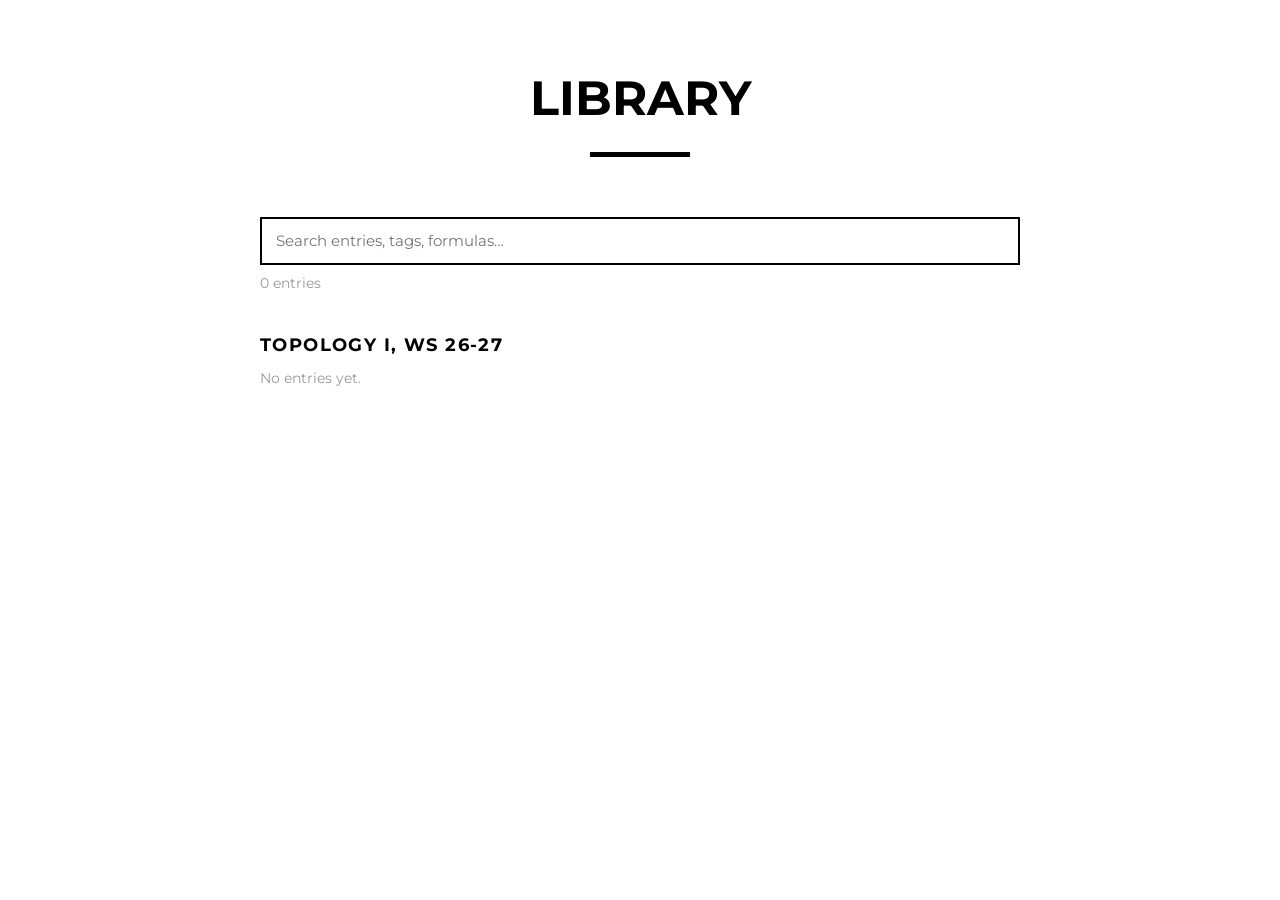
==== library/index.html @ 378ce46d "Add unlisted library page with Markdown + TeX entries Co-Authored-By: Claude Opus 5.5 <noreply@anthr" ====
<!DOCTYPE html>
<html lang="en">
<head>
    <meta charset="UTF-8">
    <meta name="viewport" content="width=device-width, initial-scale=1.0">
    <title>Library | Ivan Vasilev</title>
    <!-- Unlisted page: not linked from the site, kept out of search engines -->
    <meta name="robots" content="noindex, nofollow">
    <link rel="icon" type="image/jpeg" href="../images/profile.jpg">
    <link rel="stylesheet" href="../css/style.css?v=20261116-1">
    <link href="https://fonts.googleapis.com/css2?family=Montserrat:wght@400;700&amp;display=swap" rel="stylesheet">
    <link rel="stylesheet" href="vendor/katex/katex.min.css">
    <style>
        .library-page {
            max-width: 800px;
            margin: 0 auto;
            padding: 60px 20px;
        }
        .library-search {
            width: 100%;
            font: inherit;
            font-size: 0.95rem;
            padding: 10px 14px;
            border: 2px solid var(--primary-color);
            margin-bottom: 8px;
        }
        .library-status {
            color: var(--gray);
            font-size: 0.85rem;
            margin-bottom: 24px;
        }
        .library-section {
            padding: 0;
            min-height: 0;
        }
        .library-section > h1 {
            font-size: 1.1rem;
            font-weight: 700;
            text-transform: uppercase;
            letter-spacing: 0.08em;
            margin: 36px 0 4px;
        }
        .library-section h2 {
            font-size: 1rem;
            font-weight: 700;
            margin: 28px 0 10px;
            padding-bottom: 4px;
            border-bottom: 2px solid var(--primary-color);
        }
        .library-entry {
            padding: 14px 0;
            border-bottom: 1px solid var(--light-gray);
        }
        .library-entry h3 {
            font-size: 1rem;
            font-weight: 700;
            margin-bottom: 4px;
        }
        .library-entry h3 a.entry-anchor {
            color: var(--light-gray);
            text-decoration: none;
            margin-left: 6px;
            font-weight: 400;
        }
        .library-entry h3 a.entry-anchor:hover {
            color: var(--gray);
        }
        .library-entry p,
        .library-entry ul,
        .library-entry ol,
        .library-entry blockquote {
            margin: 6px 0;
        }
        .library-entry ul,
        .library-entry ol {
            padding-left: 22px;
        }
        .library-entry a {
            color: var(--primary-color);
        }
        .library-entry a:hover {
            color: var(--gray);
        }
        .library-entry blockquote {
            border-left: 3px solid var(--light-gray);
            padding-left: 12px;
            color: #555;
        }
        .library-entry code {
            font-size: 0.9em;
            background: #f4f4f4;
            padding: 1px 4px;
        }
        .library-entry .katex-display {
            overflow-x: auto;
            overflow-y: hidden;
            padding: 4px 0;
        }
        .library-empty {
            color: var(--gray);
            font-size: 0.9rem;
            margin-top: 8px;
        }
        [hidden] {
            display: none !important;
        }
    </style>
</head>
<body>
<main class="library-page">
    <h1 class="section-title">Library</h1>

    <input class="library-search" type="search" placeholder="Search entries, tags, formulas…" aria-label="Search the library">
    <p class="library-status" aria-live="polite"></p>

    <div id="library-content"></div>
</main>

<script src="vendor/katex/katex.min.js"></script>
<script src="vendor/marked/marked.umd.js"></script>
<script src="vendor/marked/marked-katex-extension.umd.js"></script>
<script src="library.js?v=20261116-1"></script>
</body>
</html>
---- css/style.css ----
/* Reset and base styles */
* {
margin: 0;
padding: 0;
box-sizing: border-box;
}
:root {
--primary-color: #000000;
--secondary-color: #ffffff;
--accent-color: #333333; /* Dark grey for hover/accents */
--text-color: #000000;
--light-bg: #f5f5f5; /* Lighter grey */
--dark-bg: #000000;
--white: #fff;
--gray: #999999;
--light-gray: #e0e0e0;
--navbar-height: 80px; /* Define navbar height as a variable */
--border-radius: 0;
}
body {
font-family: 'Montserrat', sans-serif;
line-height: 1.6;
color: var(--text-color);
background-color: var(--secondary-color);
overflow-x: hidden;
}
.container {
max-width: 1200px;
margin: 0 auto;
padding: 0 20px;
}
/* Navigation */
#navbar {
position: fixed;
top: 0;
width: 100%;
height: var(--navbar-height);
background-color: var(--secondary-color);
z-index: 1000;
transition: all 0.3s ease;
border-bottom: 2px solid var(--primary-color);
display: flex;
align-items: center;
}
.nav-content {
width: 100%;
max-width: 1200px;
margin: 0 auto;
padding: 0 20px;
display: flex;
justify-content: flex-end;
align-items: center;
}
.nav-links {
display: flex;
list-style: none;
}
.nav-links li {
margin-left: 30px;
}
.nav-links a {
text-decoration: none;
color: var(--primary-color);
font-weight: 700;
font-size: 1rem;
transition: color 0.3s ease, border-color 0.3s ease;
text-transform: uppercase;
border-bottom: 2px solid transparent;
padding-bottom: 4px;
}
.nav-links a:hover,
.nav-links a.active {
color: var(--gray);
border-bottom-color: var(--primary-color);
}
.hamburger {
display: none;
flex-direction: column;
cursor: pointer;
}
.hamburger span {
width: 30px;
height: 4px;
background-color: var(--primary-color);
margin: 4px 0;
transition: all 0.3s ease;
}
/* Hero section */
#hero {
min-height: 100vh;
display: flex;
align-items: center;
background-color: var(--secondary-color);
position: relative;
padding-top: var(--navbar-height); /* Push content down to account for fixed navbar */
}
.hero-content {
display: flex;
align-items: center;
justify-content: flex-end;
width: 100%;
max-width: 1200px;
margin: 0 auto;
padding: 0 40px;
}
.hero-image-cluster {
position: absolute;
top: var(--navbar-height); /* Position flush under the navbar */
left: 0; /* Position flush to the left edge */
width: min(540px, 46vw);
height: min(470px, calc(100vh - var(--navbar-height) - 40px));
z-index: 10;
pointer-events: none;
}
.card-photo {
--card-x: 0px;
--card-y: 0px;
--card-angle: 0deg;
--card-start-x: 0px;
--card-start-rotate: 0deg;
--card-delay: 0ms;
position: absolute;
top: 0;
left: 0;
width: 120px;
height: 120px;
object-fit: cover;
filter: grayscale(100%);
background-color: var(--light-gray); /* Placeholder color */
box-shadow: 0 12px 24px rgba(0, 0, 0, 0.16);
transform-origin: center center;
animation: throw-card 900ms cubic-bezier(0.16, 0.92, 0.24, 1) both;
animation-delay: var(--card-delay);
will-change: transform, opacity;
}
@keyframes throw-card {
0% {
opacity: 0;
transform: translate(var(--card-start-x), -180px) rotate(var(--card-start-rotate)) scale(0.92);
}
58% {
opacity: 1;
transform: translate(calc(var(--card-x) * 1.03), calc(var(--card-y) + 18px)) rotate(calc(var(--card-angle) + 5deg)) scale(1);
}
100% {
opacity: 1;
transform: translate(var(--card-x), var(--card-y)) rotate(var(--card-angle)) scale(1);
}
}
.hero-text {
text-align: center;
max-width: 55%;
z-index: 20;
position: relative;
margin-left: auto;
}
.hero-text h1 {
font-size: 5rem;
margin: 0;
color: var(--primary-color);
line-height: 1;
text-transform: uppercase;
font-weight: 700;
}
.hero-text h2 {
font-size: 1rem;
font-weight: 700;
color: var(--text-color);
margin-top: 5px;
letter-spacing: 1px;
text-transform: uppercase;
}
/* Sections common styles */
main {
background-color: var(--white);
}
section {
padding: calc(var(--navbar-height) + 80px) 0 90px;
min-height: 100vh;
}
.page-section {
display: none;
}
#hero.page-section {
display: none;
}
.page-section.is-active {
display: block;
animation: page-fade-in 260ms ease both;
}
#hero.page-section.is-active {
display: flex;
}
@keyframes page-fade-in {
from {
opacity: 0;
transform: translateY(8px);
}
to {
opacity: 1;
transform: translateY(0);
}
}
.section-title {
text-align: center;
font-size: 3rem;
margin-bottom: 80px;
color: var(--primary-color);
text-transform: uppercase;
position: relative;
font-weight: 700;
}
.section-title::after {
content: '';
position: absolute;
bottom: -20px;
left: 50%;
transform: translateX(-50%);
width: 100px;
height: 5px;
background-color: var(--primary-color);
}
/* About section */
.about-text p {
margin-bottom: 20px;
font-size: 1.1rem;
line-height: 1.8;
text-align: center;
max-width: 800px;
margin-left: auto;
margin-right: auto;
}
/* Research section */
#research {
background-color: var(--light-bg);
}
.research-list {
list-style-type: none;
max-width: 800px;
margin: 0 auto;
}
.research-group-title {
max-width: 800px;
margin: 0 auto 16px;
font-size: 1.1rem;
font-weight: 700;
letter-spacing: 0.08em;
text-transform: uppercase;
color: var(--primary-color);
}
.research-group-link {
float: right;
font-size: 0.8rem;
color: var(--primary-color);
}
.research-group-link:hover {
color: var(--gray);
}
.research-list + .research-group-title {
margin-top: 40px;
}
#research .other-projects,
.past-talks {
max-width: 800px;
margin: 0 auto;
}
.past-talks .compact-group-title {
margin: 22px 0 8px;
color: var(--gray);
}
.past-talks .compact-group-title:first-child {
margin-top: 0;
}
#research .other-projects li,
#talks .past-talks li {
padding: 12px 0;
grid-template-columns: minmax(0, 1fr) 340px;
}
#research .other-projects h3,
#talks .past-talks li h3 {
font-size: 0.9rem;
}
#research .other-projects .fine-print,
#talks .past-talks .fine-print {
font-size: 0.85rem;
}
.project-note {
margin-top: 4px;
font-size: 0.85rem;
}
.research-list li {
background-color: var(--white);
padding: 25px;
margin-bottom: 20px;
border: 2px solid var(--primary-color);
}
.more-list {
max-width: 800px;
margin: 12px auto 0;
text-align: center;
}
.more-toggle {
appearance: none;
background-color: var(--primary-color);
border: 2px solid var(--primary-color);
color: var(--secondary-color);
cursor: pointer;
font: inherit;
font-size: 0.85rem;
font-weight: 700;
letter-spacing: 0.08em;
padding: 10px 22px;
text-transform: uppercase;
transition: background-color 0.3s ease, color 0.3s ease;
}
.more-toggle:hover {
background-color: var(--secondary-color);
color: var(--primary-color);
}
.compact-list,
.other-projects {
list-style: none;
margin-top: 28px;
text-align: left;
border-top: 2px solid var(--primary-color);
}
.grouped-list {
border-top: 0;
}
.grouped-list ul {
list-style: none;
border-top: 2px solid var(--primary-color);
}
.compact-group-title {
font-size: 0.82rem;
font-weight: 700;
letter-spacing: 0.08em;
margin: 30px 0 10px;
text-transform: uppercase;
}
.compact-list li,
.other-projects li {
display: grid;
grid-template-columns: minmax(0, 1fr) 260px;
gap: 24px;
padding: 18px 0;
border-bottom: 2px solid var(--primary-color);
}
.compact-list h3,
.other-projects h3 {
font-size: 1rem;
line-height: 1.35;
text-transform: uppercase;
}
.compact-list h3 a {
color: var(--primary-color);
text-decoration: none;
transition: color 0.3s ease, text-decoration 0.3s ease;
}
.compact-list h3 a:hover {
color: var(--gray);
text-decoration: underline;
}
.compact-list .fine-print,
.other-projects .fine-print {
margin-bottom: 0;
text-align: right;
}
/* Styling for links within research-list h3 elements */
.research-list h3 a,
.fine-print a {
text-decoration: none; /* No underline by default */
color: var(--primary-color); /* Links are black */
transition: color 0.3s ease, text-decoration 0.3s ease;
}
.research-list h3 a:hover,
.fine-print a:hover {
color: var(--gray); /* Change color to gray on hover */
text-decoration: underline; /* Add underline on hover */
}
.research-list .date {
color: var(--primary-color);
font-style: italic;
margin-bottom: 10px;
display: block;
}
.fine-print {
font-size: 0.9em; /* Smaller font size */
color: var(--gray); /* Subdued color */
margin-bottom: 10px;
display: block;
}
/* Talks section */
#talks {
background-color: var(--white);
}
.talks-content {
display: block;
}
.talk-item {
background-color: var(--light-bg);
padding: 25px;
border: 2px solid var(--primary-color);
}
.talk-item h3 {
font-size: 1.2rem;
margin-bottom: 10px;
color: var(--primary-color);
text-transform: uppercase;
font-weight: 700;
}
.talk-item .event {
font-weight: 700;
margin-bottom: 5px;
}
.talk-item .date {
color: var(--primary-color);
font-style: italic;
}
/* Teaching section */
#teaching {
background-color: var(--light-bg);
}
.teaching-timeline {
position: relative;
display: grid;
gap: 34px;
max-width: 980px;
margin: 80px auto 0;
}
.teaching-timeline::before {
content: '';
position: absolute;
top: 0;
bottom: 0;
left: 50%;
width: 2px;
background-color: var(--primary-color);
transform: translateX(-50%);
}
.timeline-item {
position: relative;
width: calc(50% - 48px);
}
.timeline-item:nth-child(odd) {
justify-self: start;
text-align: right;
}
.timeline-item:nth-child(even) {
justify-self: end;
text-align: left;
}
.timeline-marker {
position: absolute;
top: 26px;
width: 14px;
height: 14px;
background-color: var(--primary-color);
border: 3px solid var(--light-bg);
z-index: 2;
}
.timeline-item:nth-child(odd) .timeline-marker {
right: -55px;
}
.timeline-item:nth-child(even) .timeline-marker {
left: -55px;
}
.timeline-card {
background-color: var(--white);
border: 2px solid var(--primary-color);
padding: 24px;
}
.timeline-type {
display: inline-block;
margin-bottom: 12px;
font-size: 0.72rem;
font-weight: 700;
letter-spacing: 0.08em;
text-transform: uppercase;
color: var(--white);
background-color: var(--primary-color);
padding: 4px 8px;
}
.timeline-card h3 {
font-size: 1.15rem;
line-height: 1.35;
margin-bottom: 10px;
color: var(--primary-color);
text-transform: uppercase;
font-weight: 700;
}
.timeline-card h3 a {
text-decoration: none;
color: var(--primary-color);
transition: color 0.3s ease, text-decoration 0.3s ease;
}
.timeline-card h3 a:hover {
color: var(--gray);
text-decoration: underline;
}
.timeline-card p:last-child {
margin-top: 8px;
}
/* Seminar section */
#seminar {
background-color: var(--light-bg);
}
.seminar-content {
max-width: 880px;
margin: 0 auto;
}
.seminar-current {
background-color: var(--white);
border: 3px solid var(--primary-color);
padding: 48px 40px;
text-align: center;
}
.seminar-label {
font-size: 0.85rem;
font-weight: 700;
letter-spacing: 0.08em;
text-transform: uppercase;
color: var(--gray);
margin-bottom: 10px;
}
.seminar-current h3 {
font-size: 1.6rem;
margin-bottom: 18px;
color: var(--primary-color);
text-transform: uppercase;
font-weight: 700;
}
.seminar-current > p:not(.seminar-label) {
font-size: 1.1rem;
line-height: 1.8;
max-width: 680px;
margin: 0 auto;
}
.seminar-links {
display: flex;
justify-content: center;
gap: 14px;
margin-top: 24px;
}
.document-link {
display: inline-flex;
align-items: center;
justify-content: center;
background-color: var(--primary-color);
border: 2px solid var(--primary-color);
color: var(--secondary-color);
font-size: 0.85rem;
font-weight: 700;
letter-spacing: 0.08em;
padding: 10px 22px;
text-decoration: none;
text-transform: uppercase;
transition: background-color 0.3s ease, color 0.3s ease;
}
.document-link:hover {
background-color: var(--secondary-color);
color: var(--primary-color);
}
.seminar-current > p.seminar-notes {
margin-top: 20px;
font-size: 0.85rem;
font-weight: 700;
letter-spacing: 0.08em;
text-transform: uppercase;
}
.seminar-notes a {
color: var(--primary-color);
}
.seminar-notes a:hover {
color: var(--gray);
}
.document-link.is-pending {
background-color: transparent;
color: var(--primary-color);
border-style: dashed;
cursor: default;
}
.seminar-past {
margin-top: 40px;
}
.seminar-past h3 {
font-size: 1rem;
margin-bottom: 14px;
color: var(--primary-color);
text-transform: uppercase;
font-weight: 700;
text-align: center;
}
.seminar-past-item {
display: flex;
justify-content: space-between;
align-items: center;
gap: 20px;
background-color: var(--white);
border: 2px solid var(--primary-color);
padding: 18px 24px;
}
.seminar-past-title {
font-weight: 700;
font-size: 1.05rem;
}
.seminar-past-links {
display: flex;
gap: 18px;
}
.seminar-past-links a {
color: var(--primary-color);
font-weight: 700;
text-transform: uppercase;
font-size: 0.85rem;
letter-spacing: 0.08em;
}
@media (max-width: 600px) {
.seminar-current {
padding: 32px 20px;
}
.seminar-links {
flex-direction: column;
}
.seminar-past-item {
flex-direction: column;
align-items: flex-start;
}
}
/* Beyond Math section */
#beyond-math {
background-color: var(--white);
}
.beyond-content {
max-width: 960px;
margin: 0 auto;
}
.beyond-intro {
font-size: 1.1rem;
line-height: 1.8;
text-align: center;
max-width: 780px;
margin: 0 auto 44px;
}
.beyond-newspaper {
border-top: 3px solid var(--primary-color);
border-bottom: 3px solid var(--primary-color);
}
.beyond-story {
display: grid;
grid-template-columns: 190px minmax(0, 1fr);
gap: 28px;
padding: 30px 0;
border-bottom: 2px solid var(--primary-color);
}
.beyond-story:last-child {
border-bottom: 0;
}
.beyond-story-label {
font-size: 1.4rem;
font-weight: 700;
letter-spacing: 0.08em;
line-height: 1;
text-transform: uppercase;
}
.beyond-story-body {
min-height: 130px;
}
.beyond-story-body h3 {
font-size: 1.5rem;
font-weight: 700;
margin-bottom: 14px;
text-transform: uppercase;
color: var(--primary-color);
}
.beyond-story-body p {
font-size: 1.05rem;
line-height: 1.75;
}
.beyond-film-list {
display: grid;
gap: 34px;
}
.beyond-film-item {
display: grid;
grid-template-columns: minmax(220px, 360px) minmax(0, 1fr);
gap: 28px;
align-items: start;
}
.beyond-film-item + .beyond-film-item {
padding-top: 30px;
border-top: 1px solid var(--primary-color);
}
.beyond-film-notes {
padding-top: 30px;
border-top: 1px solid var(--primary-color);
}
.beyond-film-notes h3 {
font-size: 1.25rem;
}
.beyond-film-notes ul {
list-style: none;
}
.beyond-film-notes li {
padding: 12px 0;
border-top: 1px solid var(--light-gray);
font-size: 1.05rem;
line-height: 1.6;
}
.beyond-film-notes li:first-child {
border-top: 0;
}
.beyond-note-image {
width: min(100%, 360px);
height: auto;
margin-top: 14px;
border: 2px solid var(--primary-color);
display: block;
}
.beyond-wide-image {
width: min(100%, 640px);
height: auto;
margin-top: 14px;
border: 2px solid var(--primary-color);
display: block;
}
.beyond-theater-list {
display: grid;
gap: 30px;
}
.beyond-theater-item {
padding-top: 30px;
border-top: 1px solid var(--primary-color);
}
.beyond-theater-item:first-child {
padding-top: 0;
border-top: 0;
}
.beyond-theater-item a {
display: inline-block;
margin-top: 10px;
color: var(--primary-color);
font-weight: 700;
text-decoration: none;
border-bottom: 2px solid var(--primary-color);
}
.beyond-theater-item a:hover {
color: var(--gray);
border-bottom-color: var(--gray);
}
.beyond-image-stack {
display: grid;
gap: 16px;
}
.beyond-image-stack img {
width: 100%;
height: auto;
border: 2px solid var(--primary-color);
display: block;
}
.beyond-text-image {
width: 100%;
height: auto;
margin-top: 20px;
border: 2px solid var(--primary-color);
display: block;
}
/* Achievements section */
#achievements {
background-color: var(--white);
}
.achievements-content {
display: block;
}
.achievement-item {
background-color: var(--light-bg);
padding: 25px;
border: 2px solid var(--primary-color);
text-align: center;
}
.achievement-item i {
font-size: 2.5rem;
color: var(--primary-color);
margin-bottom: 15px;
}
.achievement-item h3 {
font-size: 1.2rem;
margin-bottom: 10px;
color: var(--primary-color);
text-transform: uppercase;
font-weight: 700;
}
/* Contact section */
#contact {
background-color: var(--light-bg);
border-top: 2px solid var(--primary-color);
min-height: auto;
padding: 70px 0;
}
.contact-info {
max-width: 500px;
margin: 0 auto;
text-align: center;
}
.contact-info h3 {
font-size: 1.5rem;
margin-bottom: 25px;
color: var(--primary-color);
text-align: center;
text-transform: uppercase;
font-weight: 700;
}
.contact-info p {
margin-bottom: 15px;
/* Removed display: inline-flex; align-items: center; justify-content: center; */
/* Instead, just keep text-align center, which is already applied to .contact-info */
font-size: 1.1rem;
display: block; /* Make each paragraph a block to stack vertically */
text-align: center; /* Ensure text remains centered */
}
.contact-info i {
margin-right: 15px;
color: var(--primary-color);
width: 20px;
}
.social-links {
display: flex;
gap: 15px;
margin-top: 30px;
justify-content: center;
}
.social-links a {
display: inline-flex;
align-items: center;
justify-content: center;
width: 40px;
height: 40px;
background-color: var(--primary-color);
color: var(--secondary-color);
text-decoration: none;
transition: all 0.3s ease;
}
.social-links i {
margin-right: 0;
color: var(--secondary-color);
width: auto;
}
.social-links a:hover {
background-color: var(--accent-color);
}
/* Responsive design */
@media (max-width: 1200px) {
.hero-text {
max-width: 50%;
}
}
@media (max-width: 992px) {
#hero {
padding-top: 120px;
align-items: flex-start;
}

.hero-content {
    flex-direction: column;
    align-items: center;
    text-align: center;
    justify-content: flex-start;
}

.hero-image-cluster {
    position: static;
    width: min(520px, 92vw);
    height: 390px;
    margin-bottom: 40px;
}

.hero-text {
    text-align: center;
    max-width: 100%;
}

}
@media (max-width: 768px) {
.nav-links {
display: none;
position: absolute;
top: 80px;
left: 0;
width: 100%;
background-color: var(--white);
flex-direction: column;
padding: 20px;
border-top: 2px solid var(--primary-color);
}
    .nav-links.active {
    display: flex;
}

.hamburger {
    display: flex;
}

.hero-text h1 {
    font-size: 3.5rem;
}

.hero-text h2 {
    font-size: 0.9rem;
}

.section-title {
    font-size: 2.5rem;
}

.subsection-title {
font-size: 1.8rem; /* Slightly smaller than section title */
color: var(--primary-color);
text-align: center;
margin-top: 60px; /* Space above subsection */
margin-bottom: 40px; /* Space below subsection title */
text-transform: uppercase;
font-weight: 700;
}
.teaching-timeline {
gap: 24px;
margin-top: 56px;
padding-left: 28px;
}
.teaching-timeline::before {
left: 7px;
transform: none;
}
.timeline-item,
.timeline-item:nth-child(odd),
.timeline-item:nth-child(even) {
width: 100%;
justify-self: stretch;
text-align: left;
}
.timeline-item:nth-child(odd) .timeline-marker,
.timeline-item:nth-child(even) .timeline-marker {
left: -28px;
right: auto;
}
.timeline-card {
padding: 20px;
}
.compact-list li,
.other-projects li {
display: block;
}
.compact-list .fine-print,
.other-projects .fine-print {
margin-top: 6px;
text-align: left;
}
.beyond-story,
.beyond-film-item {
grid-template-columns: 1fr;
}
.beyond-story-label {
font-size: 1.1rem;
}
}
@media (max-width: 576px) {
.hero-image-cluster {
height: 320px;
}
.card-photo {
width: 90px;
height: 90px;
}

.hero-text h1 {
    font-size: 2.8rem;
}

.section-title {
    font-size: 2rem;
}

section {
    padding: calc(var(--navbar-height) + 50px) 0 70px;
}
.beyond-story {
gap: 16px;
padding: 24px 0;
}
}
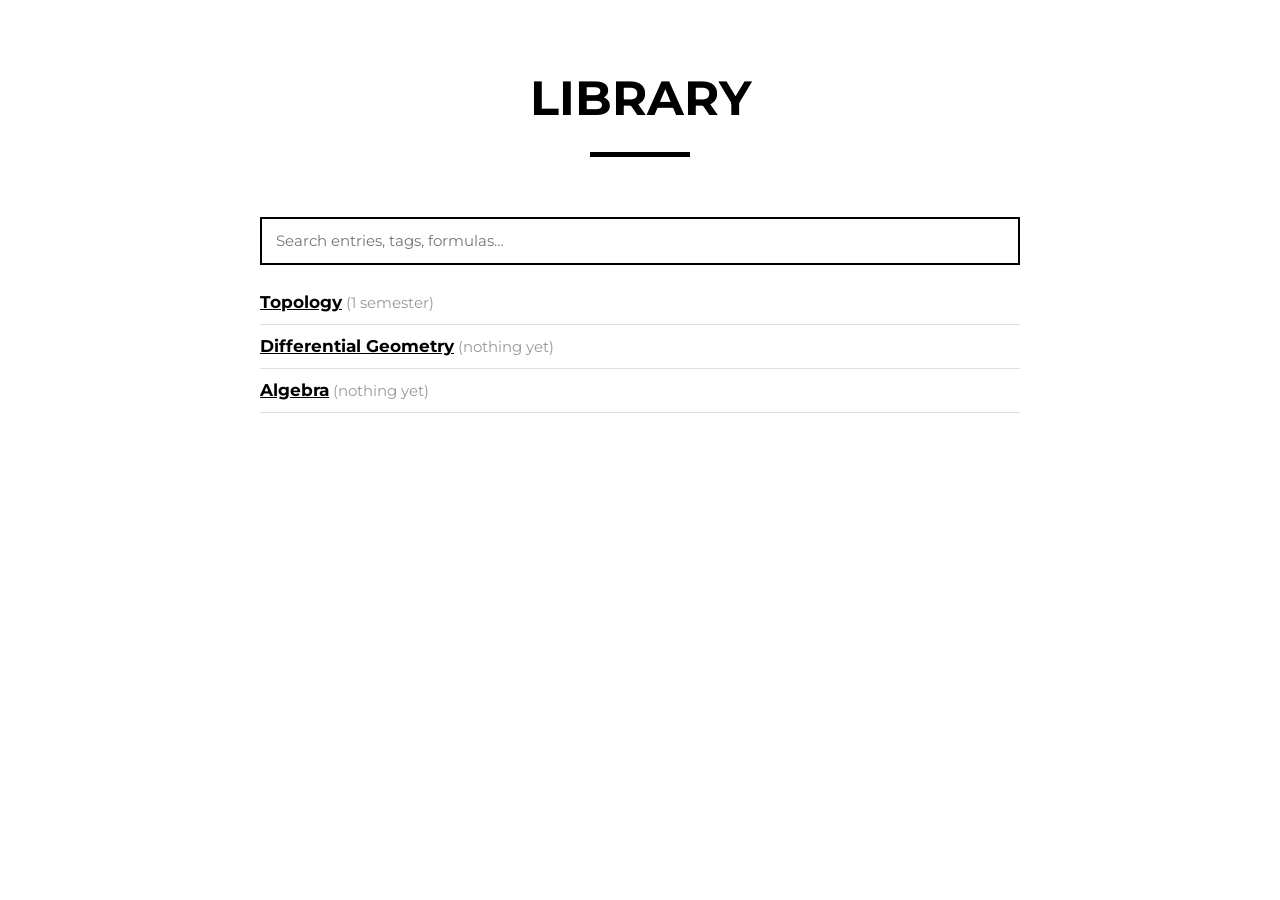
==== commit fa511798: "Library: areas → semesters → entries, with per-area intro text Co-Authored-By: Claude Opus 5.5 <nore" ====
--- a/library/index.html
+++ b/library/index.html
@@ -96,6 +96,83 @@
             overflow-y: hidden;
             padding: 4px 0;
         }
+        .library-breadcrumb {
+            font-size: 0.85rem;
+            font-weight: 700;
+            letter-spacing: 0.08em;
+            text-transform: uppercase;
+            color: var(--gray);
+            margin: -40px 0 24px;
+            text-align: center;
+        }
+        .library-breadcrumb a {
+            color: var(--primary-color);
+        }
+        .library-breadcrumb a:hover {
+            color: var(--gray);
+        }
+        .library-list {
+            list-style: none;
+            margin-top: 8px;
+        }
+        .library-list li {
+            padding: 8px 0;
+            border-bottom: 1px solid var(--light-gray);
+            font-size: 1.05rem;
+        }
+        .library-list li a {
+            color: var(--primary-color);
+            font-weight: 700;
+        }
+        .library-list li a:hover {
+            color: var(--gray);
+        }
+        .library-list .fine-print {
+            display: inline;
+            margin: 0;
+        }
+        #library-results .library-section > h1 {
+            display: none;
+        }
+        .library-area-title {
+            font-size: 1.1rem;
+            font-weight: 700;
+            text-transform: uppercase;
+            letter-spacing: 0.08em;
+            margin: 12px 0 12px;
+        }
+        .library-intro p,
+        .library-intro ul,
+        .library-intro ol {
+            margin: 8px 0;
+        }
+        .library-intro ul,
+        .library-intro ol {
+            padding-left: 22px;
+        }
+        .library-intro a {
+            color: var(--primary-color);
+        }
+        .library-subheading {
+            font-size: 1rem;
+            font-weight: 700;
+            margin: 28px 0 4px;
+            padding-bottom: 4px;
+            border-bottom: 2px solid var(--primary-color);
+        }
+        .library-source {
+            font-size: 0.85rem;
+            font-weight: 700;
+            letter-spacing: 0.08em;
+            text-transform: uppercase;
+            margin: 24px 0 0;
+        }
+        .library-source a {
+            color: var(--primary-color);
+        }
+        .library-status:empty {
+            display: none;
+        }
         .library-empty {
             color: var(--gray);
             font-size: 0.9rem;
@@ -110,15 +187,18 @@
 <main class="library-page">
     <h1 class="section-title">Library</h1>
 
+    <nav class="library-breadcrumb" aria-label="Breadcrumb"></nav>
+
     <input class="library-search" type="search" placeholder="Search entries, tags, formulas…" aria-label="Search the library">
     <p class="library-status" aria-live="polite"></p>
 
-    <div id="library-content"></div>
+    <div id="library-view"></div>
+    <div id="library-results" hidden></div>
 </main>
 
 <script src="vendor/katex/katex.min.js"></script>
 <script src="vendor/marked/marked.umd.js"></script>
 <script src="vendor/marked/marked-katex-extension.umd.js"></script>
-<script src="library.js?v=20261116-1"></script>
+<script src="library.js?v=20261116-2"></script>
 </body>
 </html>
